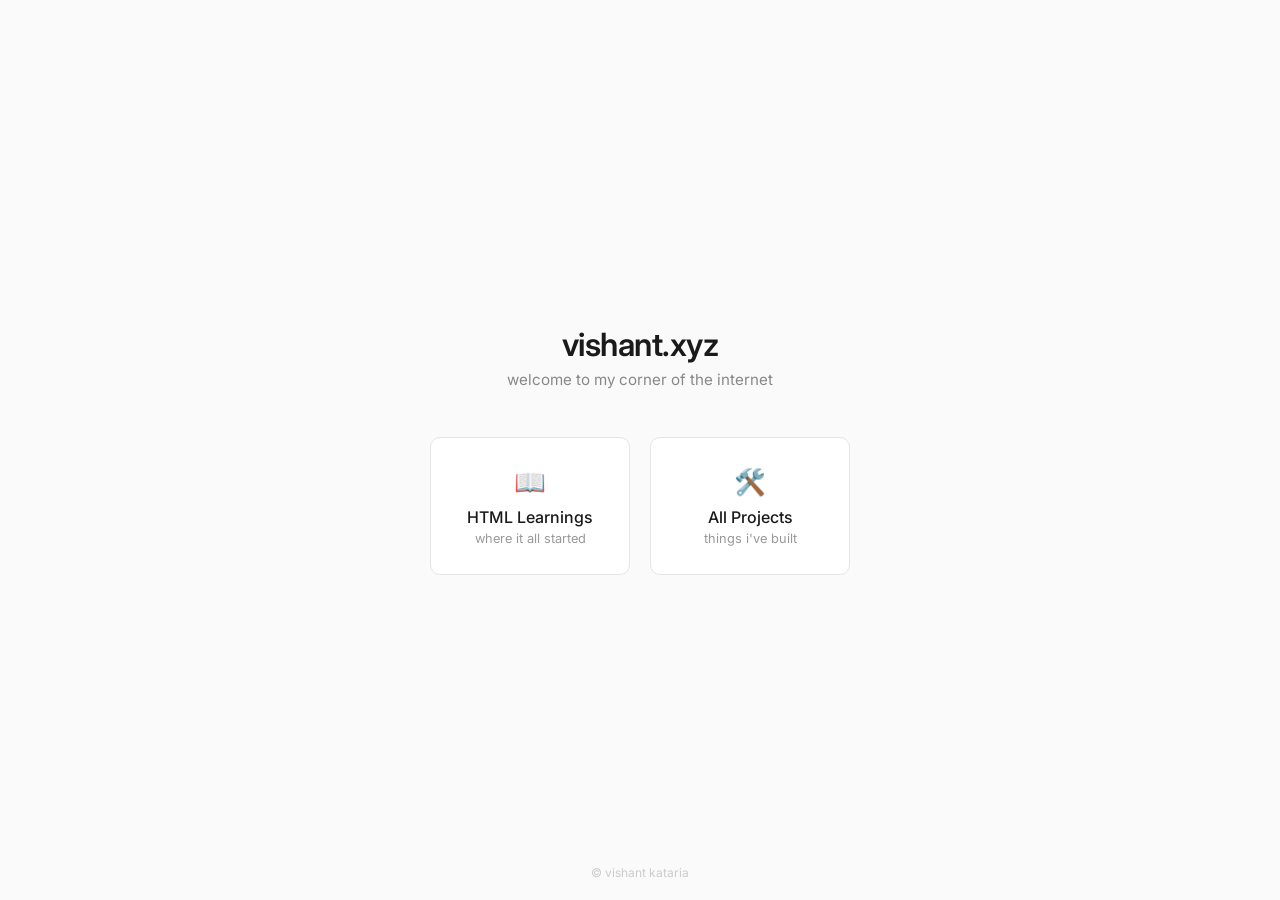
==== index.html @ 38c9e2c8 "Restructure: new landing page, move HTML learnings to /learnings folder" ====
<!DOCTYPE html>
<html lang="en">
<head>
  <meta charset="UTF-8">
  <meta name="viewport" content="width=device-width, initial-scale=1.0">
  <meta name="description" content="Vishant Kataria's personal website">
  <title>vishant.xyz</title>
  <link rel="icon" href="learnings/image/dailycalculator.png" type="image/x-icon">
  <link href="https://fonts.googleapis.com/css2?family=Inter:wght@400;500;600&display=swap" rel="stylesheet">
  <style>
    * { margin: 0; padding: 0; box-sizing: border-box; }

    body {
      font-family: 'Inter', sans-serif;
      background: #fafafa;
      color: #1a1a1a;
      min-height: 100vh;
      display: flex;
      flex-direction: column;
      align-items: center;
      justify-content: center;
    }

    .container {
      text-align: center;
      padding: 40px 24px;
    }

    h1 {
      font-size: 2rem;
      font-weight: 600;
      letter-spacing: -0.5px;
      margin-bottom: 6px;
    }

    .subtitle {
      color: #888;
      font-size: 0.95rem;
      margin-bottom: 48px;
    }

    .links {
      display: flex;
      gap: 20px;
      justify-content: center;
      flex-wrap: wrap;
    }

    .link-card {
      display: block;
      text-decoration: none;
      background: #fff;
      border: 1px solid #e5e5e5;
      border-radius: 10px;
      padding: 28px 36px;
      min-width: 200px;
      transition: border-color 0.2s, box-shadow 0.2s, transform 0.15s;
    }

    .link-card:hover {
      border-color: #ccc;
      box-shadow: 0 4px 16px rgba(0,0,0,0.06);
      transform: translateY(-2px);
    }

    .link-card .icon {
      font-size: 1.6rem;
      margin-bottom: 10px;
    }

    .link-card .label {
      font-size: 1rem;
      font-weight: 500;
      color: #1a1a1a;
    }

    .link-card .desc {
      font-size: 0.8rem;
      color: #999;
      margin-top: 4px;
    }

    footer {
      position: fixed;
      bottom: 20px;
      color: #ccc;
      font-size: 0.75rem;
    }
  </style>
</head>
<body>
  <div class="container">
    <h1>vishant.xyz</h1>
    <p class="subtitle">welcome to my corner of the internet</p>

    <div class="links">
      <a href="/learnings" class="link-card">
        <div class="icon">📖</div>
        <div class="label">HTML Learnings</div>
        <div class="desc">where it all started</div>
      </a>
      <a href="/projects" class="link-card">
        <div class="icon">🛠️</div>
        <div class="label">All Projects</div>
        <div class="desc">things i've built</div>
      </a>
    </div>
  </div>

  <footer>&copy; vishant kataria</footer>
</body>
</html>
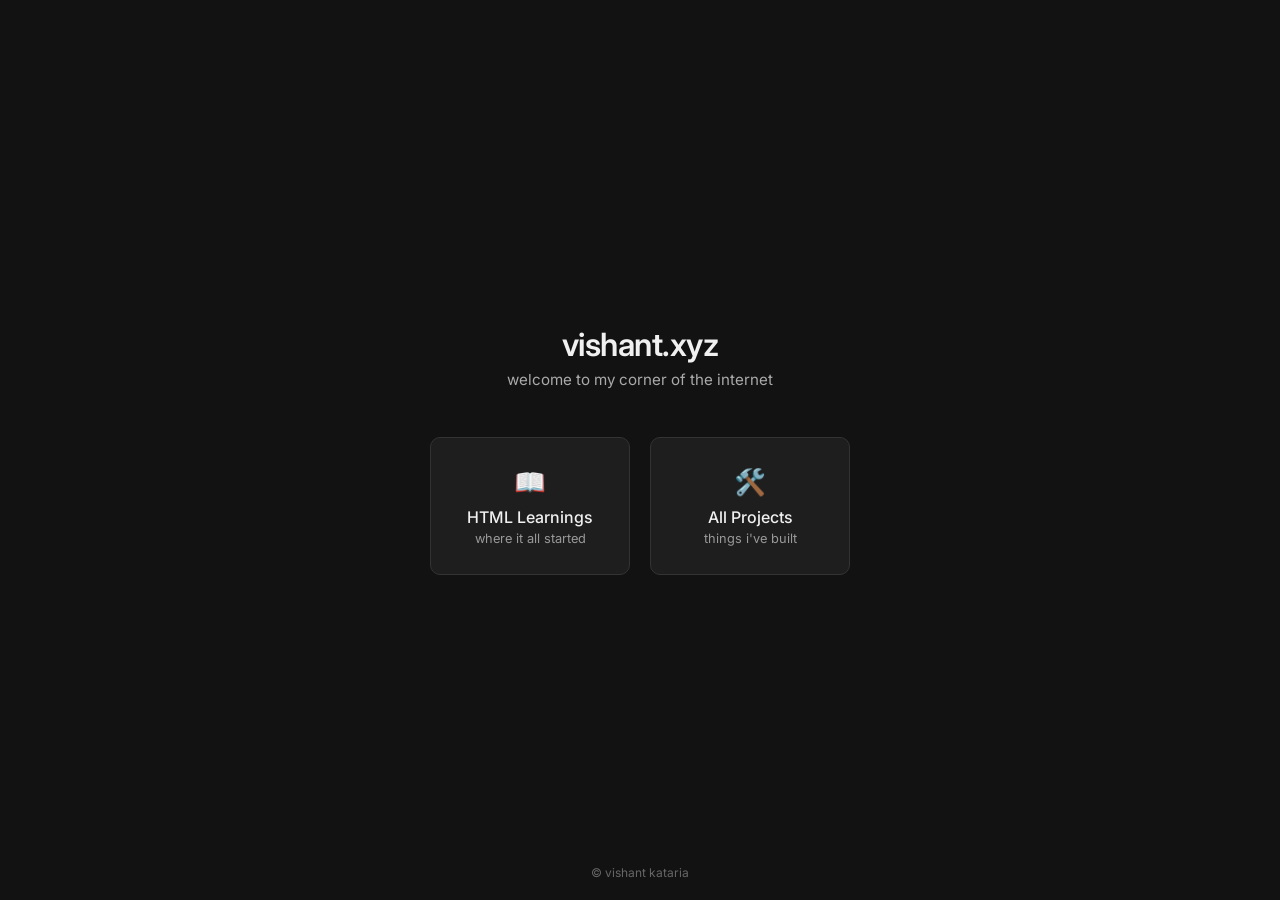
==== commit c3c063de: "Update root index.html to dark theme" ====
--- a/index.html
+++ b/index.html
@@ -12,8 +12,8 @@
 
     body {
       font-family: 'Inter', sans-serif;
-      background: #fafafa;
-      color: #1a1a1a;
+      background: #121212;
+      color: #f0f0f0;
       min-height: 100vh;
       display: flex;
       flex-direction: column;
@@ -34,7 +34,7 @@
     }
 
     .subtitle {
-      color: #888;
+      color: #aaa;
       font-size: 0.95rem;
       margin-bottom: 48px;
     }
@@ -49,8 +49,8 @@
     .link-card {
       display: block;
       text-decoration: none;
-      background: #fff;
-      border: 1px solid #e5e5e5;
+      background: #1e1e1e;
+      border: 1px solid #333;
       border-radius: 10px;
       padding: 28px 36px;
       min-width: 200px;
@@ -58,7 +58,7 @@
     }
 
     .link-card:hover {
-      border-color: #ccc;
+      border-color: #555;
       box-shadow: 0 4px 16px rgba(0,0,0,0.06);
       transform: translateY(-2px);
     }
@@ -71,7 +71,7 @@
     .link-card .label {
       font-size: 1rem;
       font-weight: 500;
-      color: #1a1a1a;
+      color: #f0f0f0;
     }
 
     .link-card .desc {
@@ -83,7 +83,7 @@
     footer {
       position: fixed;
       bottom: 20px;
-      color: #ccc;
+      color: #666;
       font-size: 0.75rem;
     }
   </style>
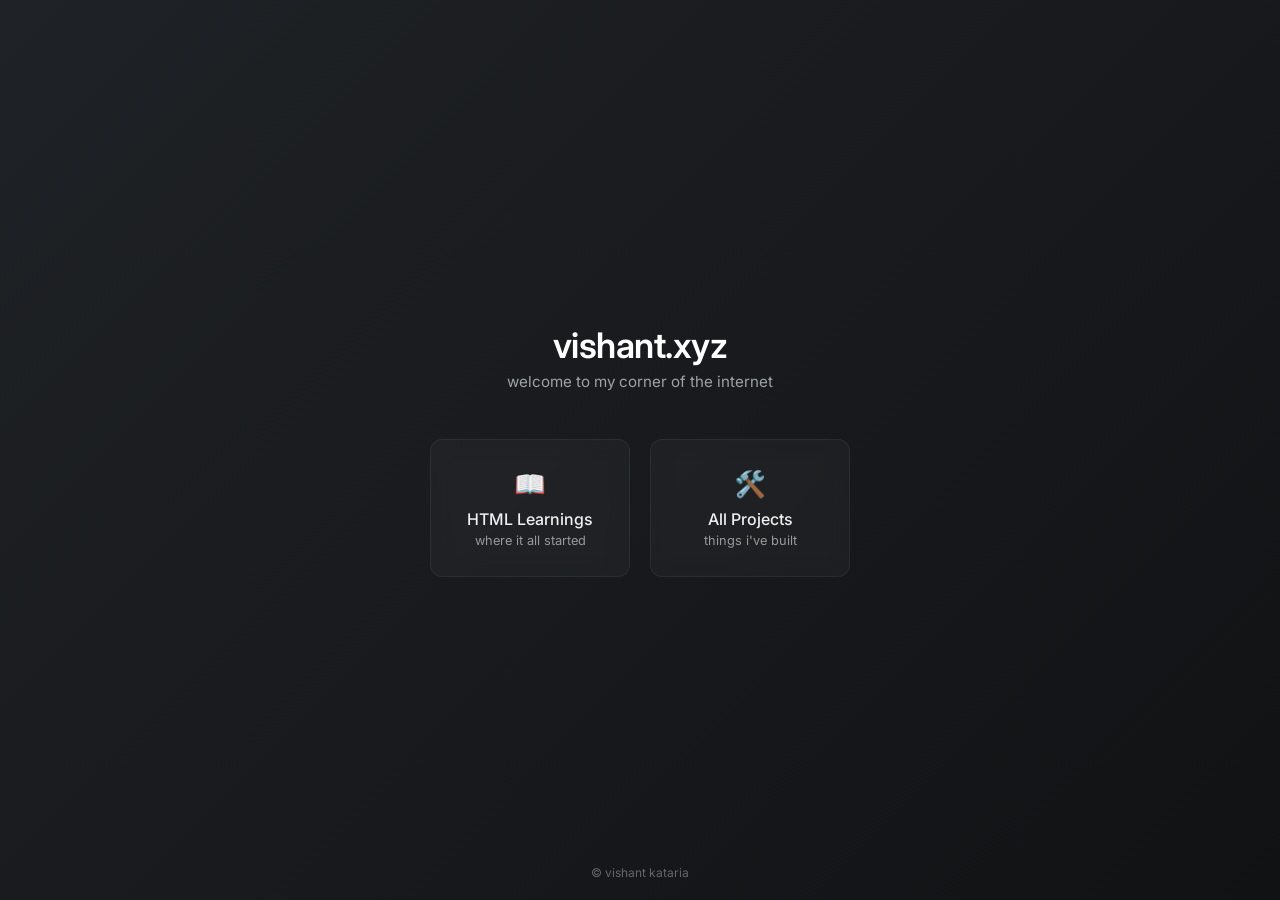
==== commit 0dcb39f8: "Enhance dark theme to a premium graphite gradient with glassmorphism" ====
--- a/index.html
+++ b/index.html
@@ -12,7 +12,7 @@
 
     body {
       font-family: 'Inter', sans-serif;
-      background: #121212;
+      background: linear-gradient(135deg, #1f2226 0%, #111214 100%);
       color: #f0f0f0;
       min-height: 100vh;
       display: flex;
@@ -27,14 +27,15 @@
     }
 
     h1 {
-      font-size: 2rem;
+      font-size: 2.2rem;
       font-weight: 600;
       letter-spacing: -0.5px;
       margin-bottom: 6px;
+      color: #fff;
     }
 
     .subtitle {
-      color: #aaa;
+      color: #9da3a8;
       font-size: 0.95rem;
       margin-bottom: 48px;
     }
@@ -49,18 +50,21 @@
     .link-card {
       display: block;
       text-decoration: none;
-      background: #1e1e1e;
-      border: 1px solid #333;
-      border-radius: 10px;
+      background: rgba(255, 255, 255, 0.03);
+      backdrop-filter: blur(10px);
+      -webkit-backdrop-filter: blur(10px);
+      border: 1px solid rgba(255, 255, 255, 0.06);
+      border-radius: 12px;
       padding: 28px 36px;
       min-width: 200px;
-      transition: border-color 0.2s, box-shadow 0.2s, transform 0.15s;
+      transition: all 0.3s ease;
     }
 
     .link-card:hover {
-      border-color: #555;
-      box-shadow: 0 4px 16px rgba(0,0,0,0.06);
-      transform: translateY(-2px);
+      background: rgba(255, 255, 255, 0.06);
+      border-color: rgba(255, 255, 255, 0.15);
+      box-shadow: 0 8px 32px rgba(0,0,0,0.3);
+      transform: translateY(-3px);
     }
 
     .link-card .icon {
